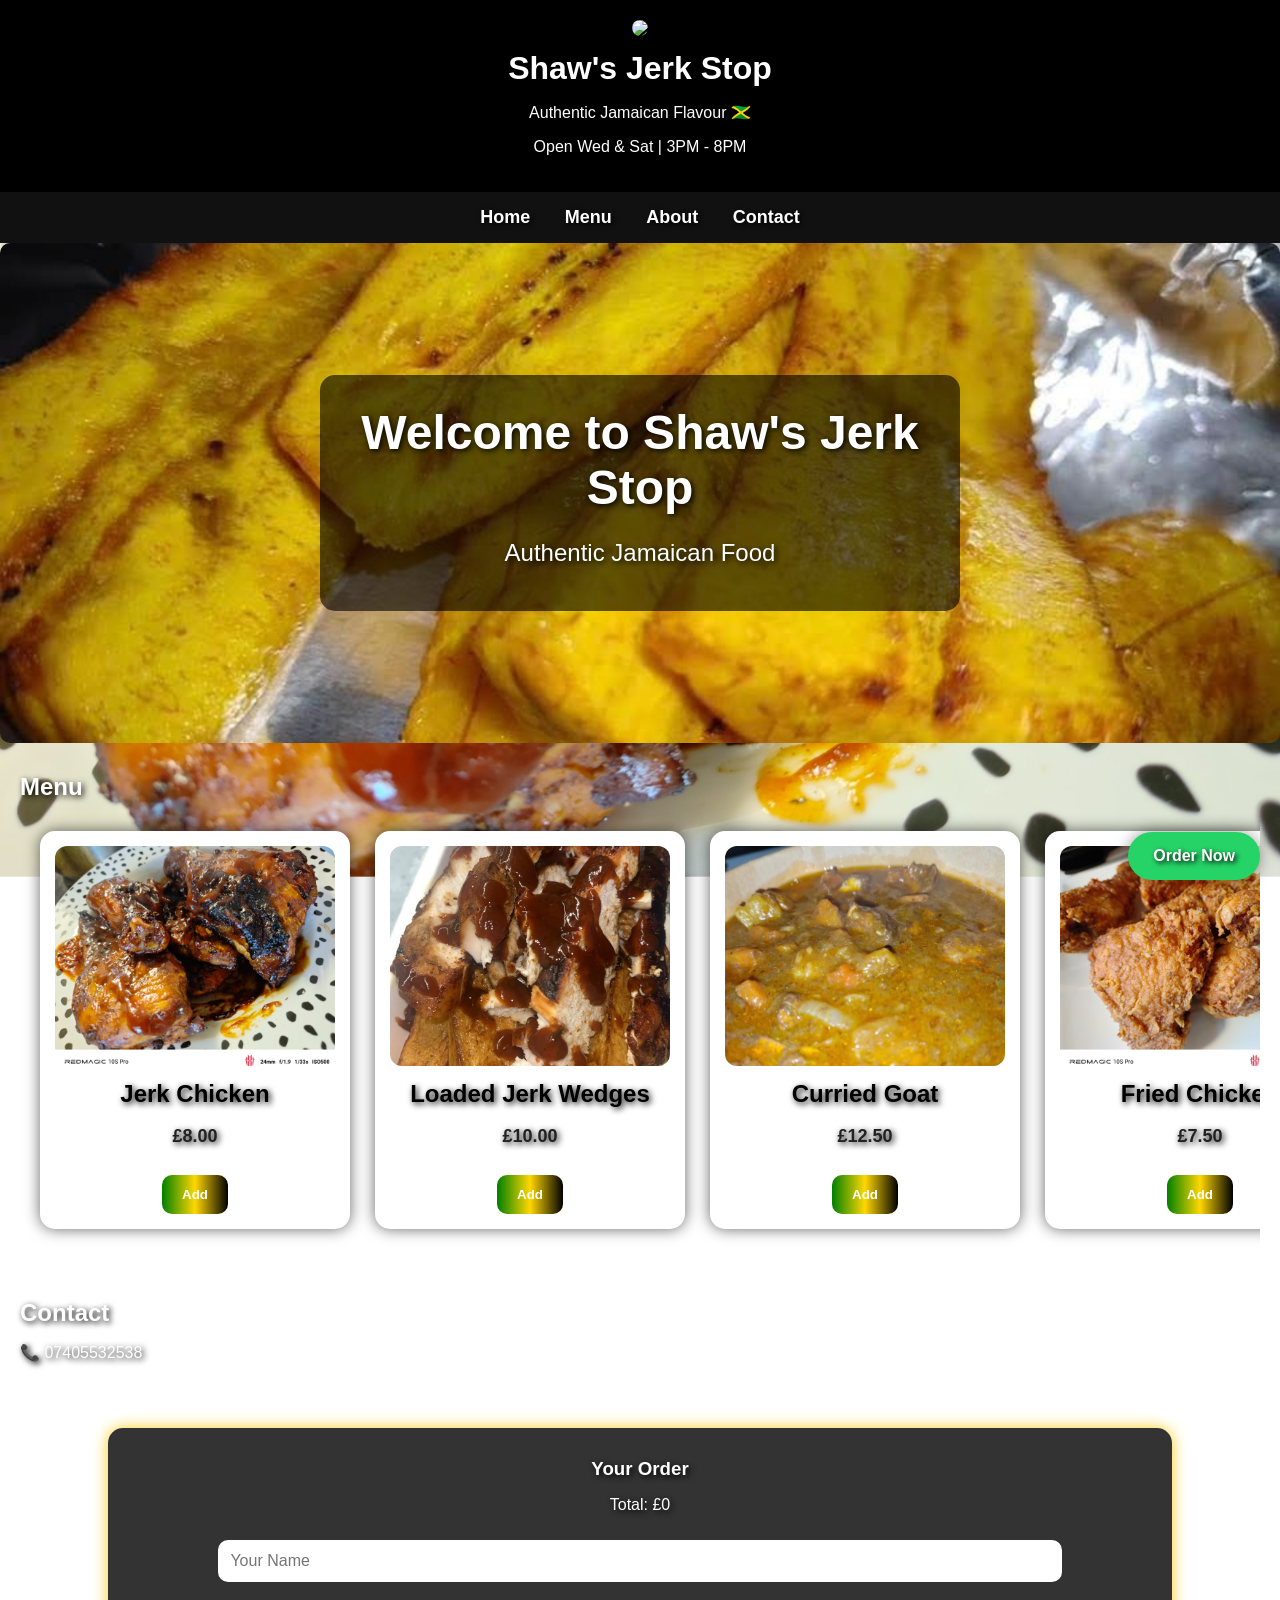
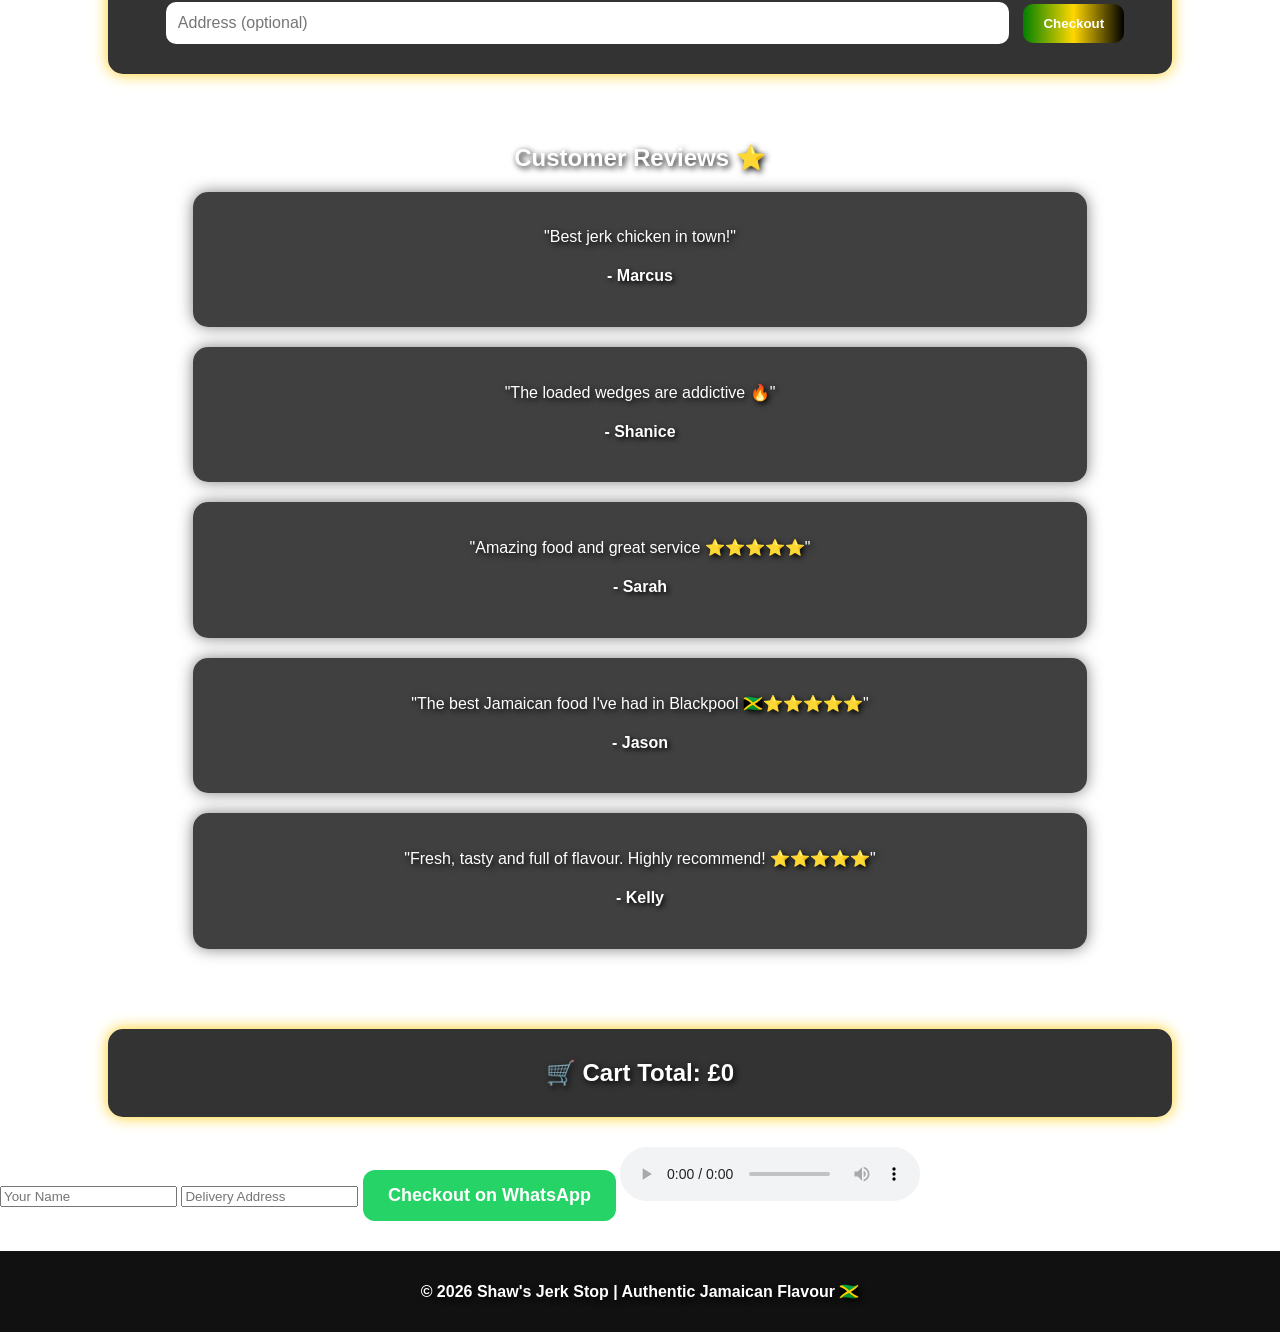
==== index.html @ 75566e00 "Add files via upload" ====
<!DOCTYPE html>
<html lang="en">
<head>
<meta charset="UTF-8">
<meta name="viewport" content="width=device-width, initial-scale=1.0">
<title>Shaw's Jerk Stop</title>

<link rel="stylesheet" href="style.css">


</head>

<body>

<header>
<img src="logo.jpg">
<h1>Shaw's Jerk Stop</h1>
<p>Authentic Jamaican Flavour 🇯🇲</p>
<p>Open Wed & Sat | 3PM - 8PM</p>
</header>

<nav>
<a href="index.html">Home</a>
<a href="menu.html">Menu</a>
<a href="about.html">About</a>
<a href="contact.html">Contact</a>
</nav>

<div class="carousel">

    <div class="hero-text">
        <h1>Welcome to Shaw's Jerk Stop</h1>
        <p>Authentic Jamaican Food</p>
    </div>

    <img id="slide" src="ripeplantains.jpg" alt="Jamaican Food">

</div>

<section id="menu">
<h2>Menu</h2>

<div class="menu">

<div class="card">
<img src="jerkchicken.jpg">
<h3>Jerk Chicken</h3>
<p>£8.00</p>
<button onclick="addToCart('Jerk Chicken', 8.00)">Add</button>
</div>

<div class="card">
<img src="loadedjerkwedges.jpg">
<h3>Loaded Jerk Wedges</h3>
<p>£10.00</p>
<button onclick="addToCart('Loaded Jerk Wedges', 10.00)">Add</button>
</div>

<div class="card">
<img src="curriedgoat.jpg">
<h3>Curried Goat</h3>
<p>£12.50</p>
<button onclick="addToCart('Curried Goat', 12.50)">Add</button>
</div>

<div class="card">
<img src="friedchicken.jpg">
<h3>Fried Chicken</h3>
<p>£7.50</p>
<button onclick="addToCart('Fried Chicken', 7.50)">Add</button>
</div>

<div class="card">
<img src="ripeplantains.jpg">
<h3>Plantain</h3>
<p>£2.00</p>
<button onclick="addToCart('Plantain', 2.00)">Add</button>
</div>

<div class="card">
<img src="brownstewchicken.jpg">
<h3>Brown Stew Chicken</h3>
<p>£9.00</p>
<button onclick="addToCart('Brown Stew Chicken', 9.00)">Add</button>
</div>

<div class="card">
<img src="festivals.jpg">
<h3>Festivals</h3>
<p>£5.00</p>
<button onclick="addToCart('Festivals', 5.00)">Add</button>
</div>

<div class="card">
<img src="riceandpeas.jpg">
<h3>Rice and Peas</h3>
<p>£5.00</p>
<button onclick="addToCart('Rice and Peas', 5.00)">Add</button>
</div>
</div>
</section>

<section id="contact">
<h2>Contact</h2>
<p>📞 07405532538</p>
</section>

<!-- CART -->
<div id="cart">
<h3>Your Order</h3>
<ul id="cart-items"></ul>
<p>Total: £<span id="total">0</span></p>

<input type="text" id="name" placeholder="Your Name">
<input type="text" id="address" placeholder="Address (optional)">

<button onclick="checkout()">Checkout</button>
</div>

<script>
let cart = [];
let total = 0;

function addToCart(name, price) {
    cart.push({name, price});
    total += price;
    updateCart();
}

function removeItem(index) {
    total -= cart[index].price;
    cart.splice(index, 1);
    updateCart();
}

function updateCart() {
    let list = document.getElementById("cart-items");
    list.innerHTML = "";

    cart.forEach((item, index) => {
        let li = document.createElement("li");
        li.innerHTML = item.name + " - £" + item.price + 
        " <button onclick='removeItem(" + index + ")'>X</button>";
        list.appendChild(li);
    });

    document.getElementById("total").innerText = total.toFixed(2);
}

function checkout() {

    let name =
    document.getElementById("customerName").value;

    let address =
    document.getElementById("customerAddress").value;

    let message =
    "Hello Shaw's Jerk Stop!%0A%0A";

    message += "Name: " + name + "%0A";

    message += "Address: " + address + "%0A";

    message += "Total: £" + total.toFixed(2);

    window.open(
    "https://wa.me/447405532538?text=" + message
    );

}
</script>

<section id="reviews">

    <h2>Customer Reviews ⭐</h2>

    <div class="review-card">
        <p>"Best jerk chicken in town!"</p>
        <h4>- Marcus</h4>
    </div>

    <div class="review-card">
        <p>"The loaded wedges are addictive 🔥"</p>
        <h4>- Shanice</h4>
    </div>

<div class="review-card">
    <p>"Amazing food and great service ⭐⭐⭐⭐⭐"</p>
    <h4>- Sarah</h4>
</div>

<div class="review-card">
    <p>"The best Jamaican food I've had in Blackpool 🇯🇲⭐⭐⭐⭐⭐"</p>
    <h4>- Jason</h4>
</div>

<div class="review-card">
    <p>"Fresh, tasty and full of flavour. Highly recommend! ⭐⭐⭐⭐⭐"</p>
    <h4>- Kelly</h4>
</div>

</section>

<script>

let total = 0;

function addToCart(item, price) {
    total += price;

    document.getElementById("total").innerText = total.toFixed(2);

    alert(item + " added to cart!");
}

function checkout() {

    let message =
    "Hello Shaw's Jerk Stop! My total order is £" +
    total.toFixed(2);

    window.open(
    "https://wa.me/447405532538?text=" +
    encodeURIComponent(message)
    );

}

let images = [
    "jerkchicken.jpg",
    "friedchicken.jpg",
    "curriedgoat.jpg",
    "riceandpeas.jpg"
];

let index = 0;

setInterval(function () {

    index++;

    if(index >= images.length){
        index = 0;
    }

    document.getElementById("slide").src = images[index];

}, 3000);

</script>

<a href="https://wa.me/447405532538" class="whatsapp-btn" target="_blank">
    Order Now
</a>

<div id="cart">
    <h2>🛒 Cart Total: £<span id="total">0</span></h2>
</div>

<input type="text" id="customerName" placeholder="Your Name">

<input type="text" id="customerAddress" placeholder="Delivery Address">
 
<button onclick="checkout()" class="checkout-btn">
Checkout on WhatsApp
</button>

<audio controls>
    <source src="reggae.mp3" type="audio/mpeg">
</audio>

<footer>
<p>
© 2026 Shaw's Jerk Stop | Authentic Jamaican Flavour 🇯🇲
</p>
</footer>

<script>
const images = [
    "ripeplantains.jpg",
    "jerkchicken.jpg",
    "curriedgoat.jpg",
    "loadedjerkwedges.jpg",
    "brownstewchicken.jpg"
];

let currentImage = 0;

setInterval(() => {
    currentImage++;

    if (currentImage >= images.length) {
        currentImage = 0;
    }

    document.getElementById("slide").src = images[currentImage];
}, 3000);
</script>

</body>
</html>
---- style.css ----
/* GENERAL */

body {
    margin: 0;
    font-family: Arial, sans-serif;
    background-image: url("jerkchicken.jpg");
background-size: cover;
background-position: center;
background-attachment: fixed;
color: white;
text-shadow: 2px 2px 5px black;
}

/* HEADER */
header {
  background: black;
  color: white;
  text-align: center;
  padding: 20px;
}

header img {
  width: 120px;
}

/* NAV BAR */
nav {
    background: #111;
    padding: 15px;
    text-align: center;
    position: sticky;
    top: 0;
    z-index: 1000;
}

nav a {
    color: white;
    text-decoration: none;
    margin: 15px;
    font-size: 18px;
    font-weight: bold;
    transition: 0.3s;
}

nav a:hover {
    color: #ff5c8a;
}

/* PAGE CONTENT (for About & Contact pages) */
.content {
  padding: 30px;
  max-width: 600px;
  margin: auto;
}

.content a {
    color: #39ff14;
    font-weight: bold;
    text-decoration: none;
}

.content a:hover {
    color: #ffd700;
    text-decoration: underline;
}

.content {
    background: rgba(0, 0, 0, 0.75);
    padding: 30px;
    max-width: 700px;
    margin: 40px auto;
    border-radius: 15px;
    color: white;
    box-shadow: 0 0 20px rgba(0,0,0,0.6);
}

h1, h2, h3, p {
    text-shadow: 2px 2px 6px black;
}

.about-container {
    background: rgba(0, 0, 0, 0.65);
    padding: 20px;
    border-radius: 15px;
    width: 80%;
    margin: auto;
}

/* SECTIONS */
section {
  padding: 20px;
}

/* MENU LAYOUT */
.menu {
    display: flex;
    gap: 25px;
    overflow-x: auto;
    scroll-behavior: smooth;
    padding: 20px;
}

.menu::-webkit-scrollbar {
    height: 10px;
}

.menu::-webkit-scrollbar-thumb {
    background: #ff5c8a;
    border-radius: 10px;
}

/* MENU CARDS */
.card {
  background: white;
  padding: 10px;
  border-radius: 10px;
  width: 250px;
  text-align: center;
  box-shadow: 0 0 15px rgba(0,0,0,0.6);
}

.card h3 {
    color: black;
    font-size: 24px;
    font-weight: bold;
}

.card p {
    color: #222;
    font-size: 18px;
    font-weight: bold;
}

/* IMAGES */
img {
  width: 100%;
  height: auto;
  border-radius: 10px;
}

/* HEADINGS */
h1, h2, h3 {
  margin: 10px 0;
}

/* BUTTONS */
button {
  background: #ff6b6b;
  border: none;
  padding: 10px;
  color: white;
  cursor: pointer;
  border-radius: 5px;
}

button:hover {
  background: #e05555;
}

/* FOOTER */
footer {
  background: black;
  color: white;
  text-align: center;
  padding: 10px;
}

.menu-image {
  width: 100%;
  max-width: 600px;
  display: block;
  margin: 20px auto 40px auto;
  border-radius: 10px;
  box-shadow: 0 4px 12px rgba(0, 0, 0, 0.2);
}
.carousel {
    width: 100%;
    height: 400px;
    overflow: hidden;
    position: relative;
}

.carousel img {
    width: 100%;
    height: 400px;
    object-fit: cover;
}

.hero-text {
    position: absolute;
    top: 50%;
    left: 50%;
    transform: translate(-50%, -50%);
    color: white;
    text-align: center;
    background: rgba(0,0,0,0.5);
    padding: 20px;
    border-radius: 10px;
}

.hero-text h1 {
    font-size: 50px;
}

.hero-text p {
    font-size: 24px;
}

.carousel {
    position: relative;
    width: 100%;
    height: 500px;
    overflow: hidden;
}

.carousel img {
    width: 100%;
    height: 500px;
    object-fit: cover;
    transition: opacity 1s ease-in-out;
}

.hero-text {
    position: absolute;
    top: 50%;
    left: 50%;
    transform: translate(-50%, -50%);
    background: rgba(0,0,0,0.6);
    padding: 25px;
    border-radius: 12px;
    text-align: center;
    color: white;
}

.hero-text h1 {
    font-size: 48px;
    margin-bottom: 10px;
}

.hero-text p {
    font-size: 24px;
}

nav a {
    transition: 0.3s;
}

nav a:hover {
    color: gold;
}

.card {
    transition: transform 0.3s;
}


.card {
    background: white;
    padding: 15px;
    border-radius: 15px;
    width: 280px;
    min-width: 280px;
    text-align: center;
    transition: transform 0.4s ease;
}

.card:hover {
    transform: rotate(3deg) scale(1.05);
}

.card img {
    width: 100%;
    height: 220px;
    object-fit: cover;
    border-radius: 12px;
}

.card:hover img {
    transform: scale(1.08);
}

button {
    background: #ff5c8a;
    color: white;
    border: none;
    padding: 10px 16px;
    border-radius: 8px;
    cursor: pointer;
    transition: 0.3s;
}

button:hover {
    background: #ff2f68;
    transform: scale(1.1);
}

button:hover {
    transform: scale(1.05);
    box-shadow: 0 0 15px lime;
}

.whatsapp-btn {
    position: fixed;
    bottom: 20px;
    right: 20px;
    background: #25D366;
    color: white;
    padding: 15px 25px;
    border-radius: 50px;
    text-decoration: none;
    font-weight: bold;
    box-shadow: 0 0 15px rgba(0,0,0,0.4);
    transition: 0.3s;
}

.whatsapp-btn:hover {
    transform: scale(1.1);
    background: #1ebe5d;
}

#cart {
    background: rgba(0,0,0,0.8);
    color: white;
    padding: 20px;
    margin: 30px auto;
    width: 80%;
    border-radius: 15px;
    text-align: center;
    box-shadow: 0 0 15px #ffcd16;
}

#cart input {
    width: 80%;
    padding: 12px;
    margin: 10px;
    border: none;
    border-radius: 10px;
    font-size: 16px;
}

.checkout-btn {
    background: #25D366;
    color: white;
    border: none;
    padding: 15px 25px;
    border-radius: 12px;
    font-size: 18px;
    cursor: pointer;
    transition: 0.3s;
}

.checkout-btn:hover {
    transform: scale(1.08);
    background: #1ebe5d;
}

button:hover {
    transform: scale(1.1) rotate(-2deg);
    background: linear-gradient(
        45deg,
        #009b3a,
        #ffcd00,
        #000000
    );

    color: white;

    box-shadow: 0 0 20px #ffcd00;

    transition: 0.4s ease;
}

.card:hover {
    transform: translateY(-10px) scale(1.05);

    box-shadow:
    0 0 15px #009b3a,
    0 0 25px #ffcd00;

    transition: 0.4s;
}#reviews {
    padding: 40px;
    text-align: center;
}

.review-card {
    background: #1f1f1f;
    color: white;
    margin: 20px auto;
    padding: 20px;
    border-radius: 12px;
    width: 60%;
    box-shadow: 0 0 15px rgba(0,0,0,0.4);
    transition: 0.3s;
}

.review-card:hover {
    transform: scale(1.05);
    background: linear-gradient(to right, green, gold, black);
}button {
    background: linear-gradient(to right, green, gold, black);
    color: white;
    border: none;
    padding: 12px 20px;
    margin-top: 10px;
    border-radius: 10px;
    cursor: pointer;
    font-weight: bold;
    transition: 0.3s;
}

button:hover {
    transform: scale(1.1);
    box-shadow: 0 0 20px gold;
}

.hero-text {
    background: rgba(0, 0, 0, 0.6);
    padding: 20px;
    border-radius: 15px;
    display: inline-block;
}

footer {
    background: #111;
    color: white;
    text-align: center;
    padding: 15px;
    margin-top: 30px;
    font-weight: bold;
}

#reviews {
    text-align: center;
    padding: 30px;
}

.review-card {
    background: rgba(0,0,0,0.75);
    color: white;
    padding: 20px;
    margin: 20px auto;
    width: 70%;
    border-radius: 15px;
    box-shadow: 0 0 15px rgba(0,0,0,0.5);
}
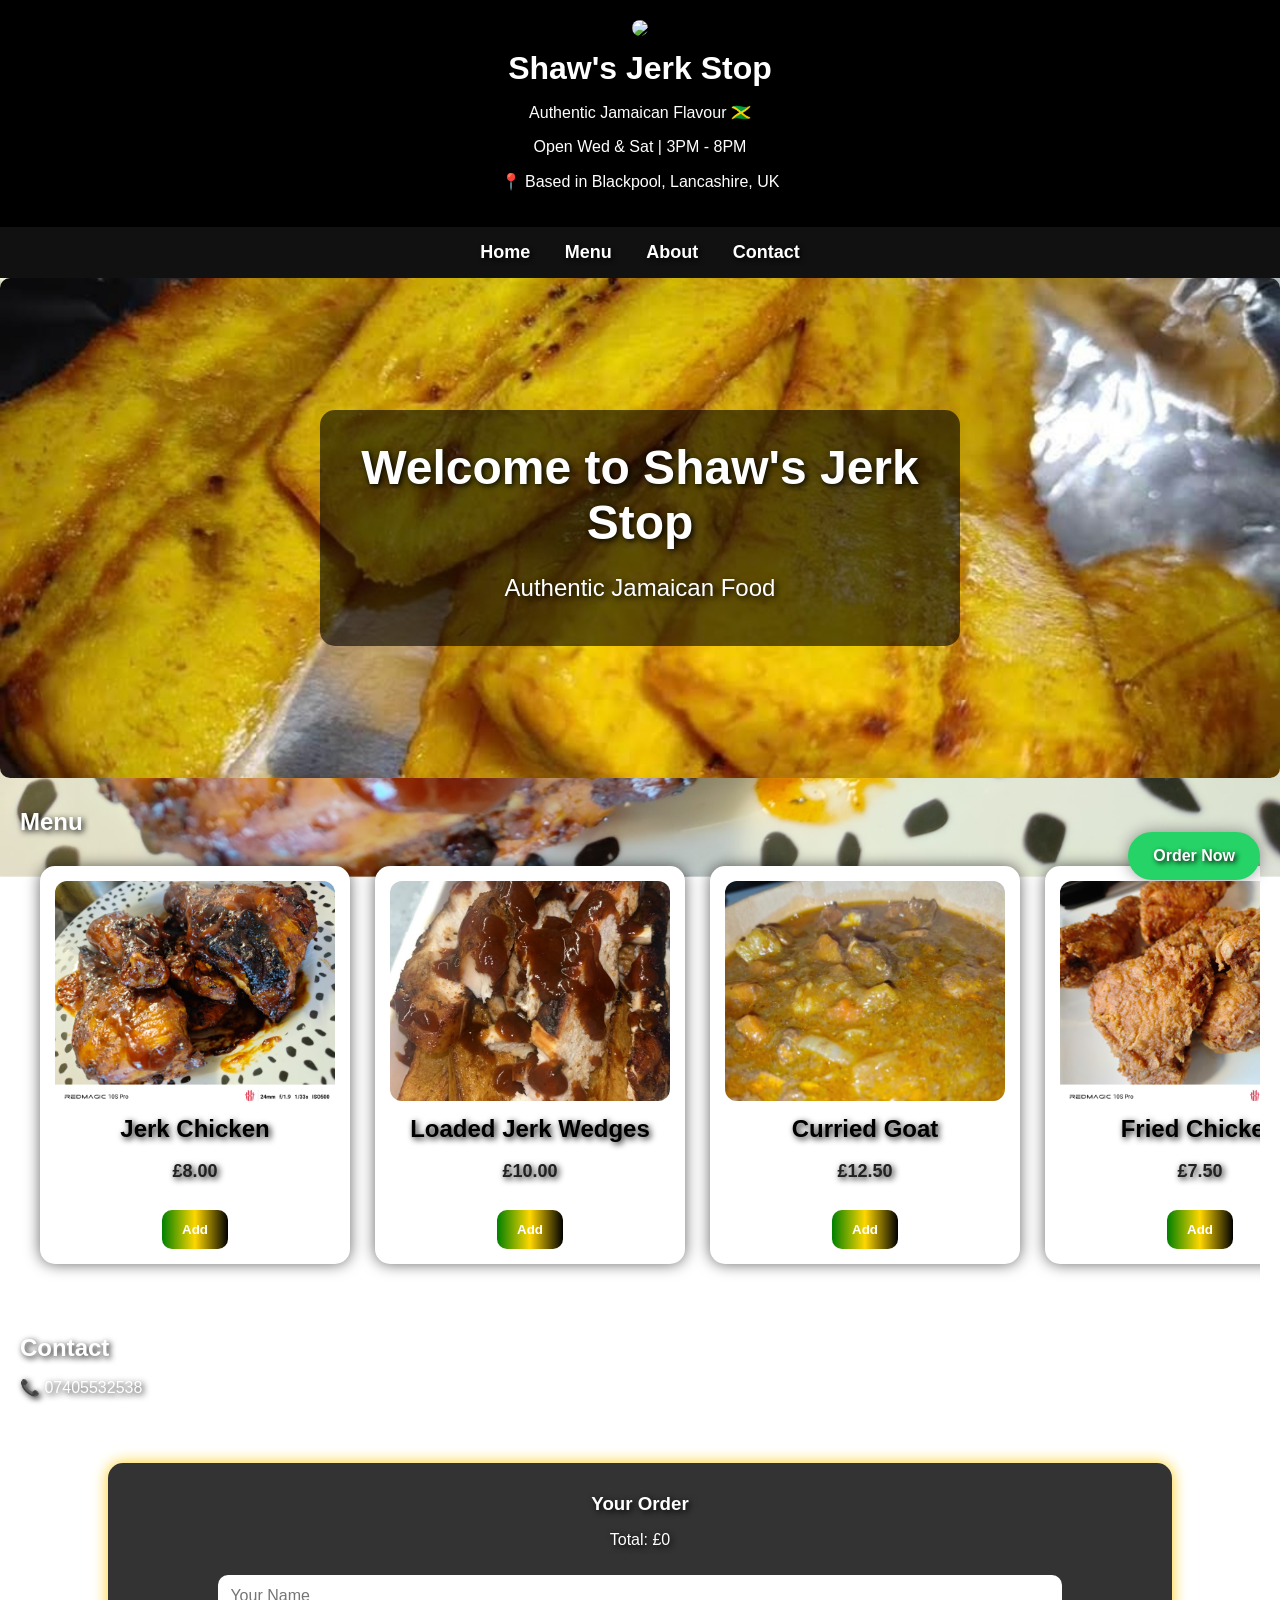
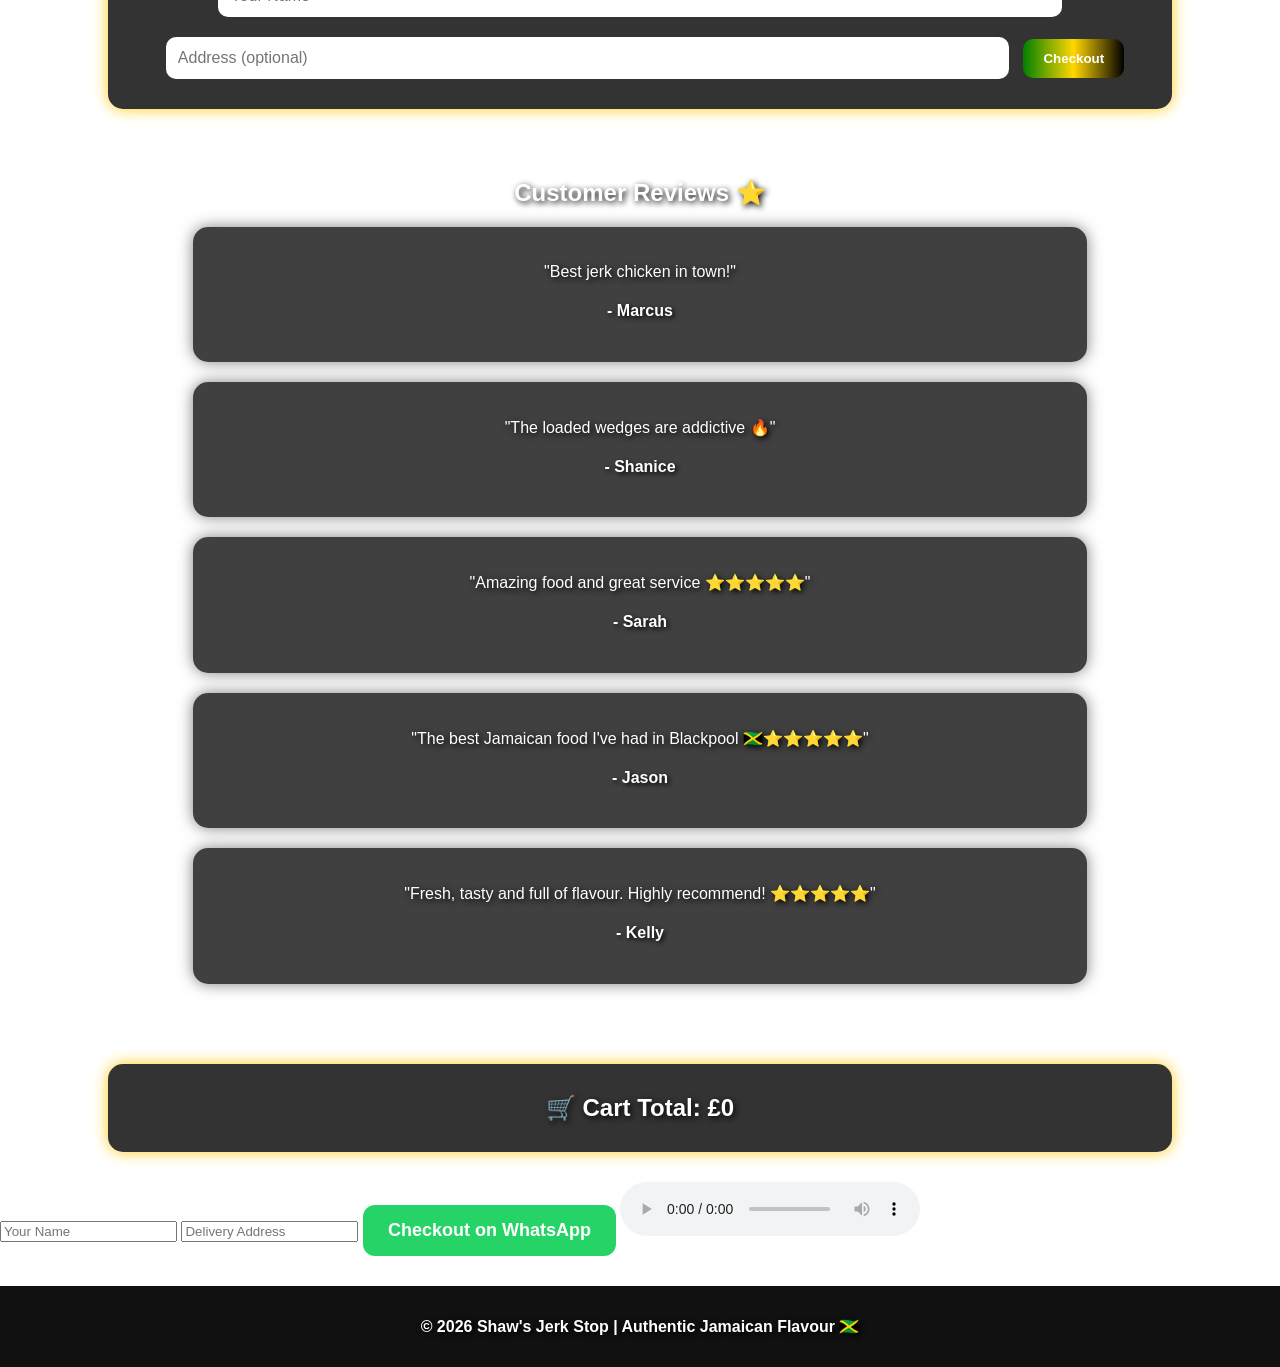
==== commit dd65306e: "Add location to header in index.html Added location information to the header." ====
--- a/index.html
+++ b/index.html
@@ -17,6 +17,7 @@
 <h1>Shaw's Jerk Stop</h1>
 <p>Authentic Jamaican Flavour 🇯🇲</p>
 <p>Open Wed & Sat | 3PM - 8PM</p>
+<p>📍 Based in Blackpool, Lancashire, UK</p> 
 </header>
 
 <nav>
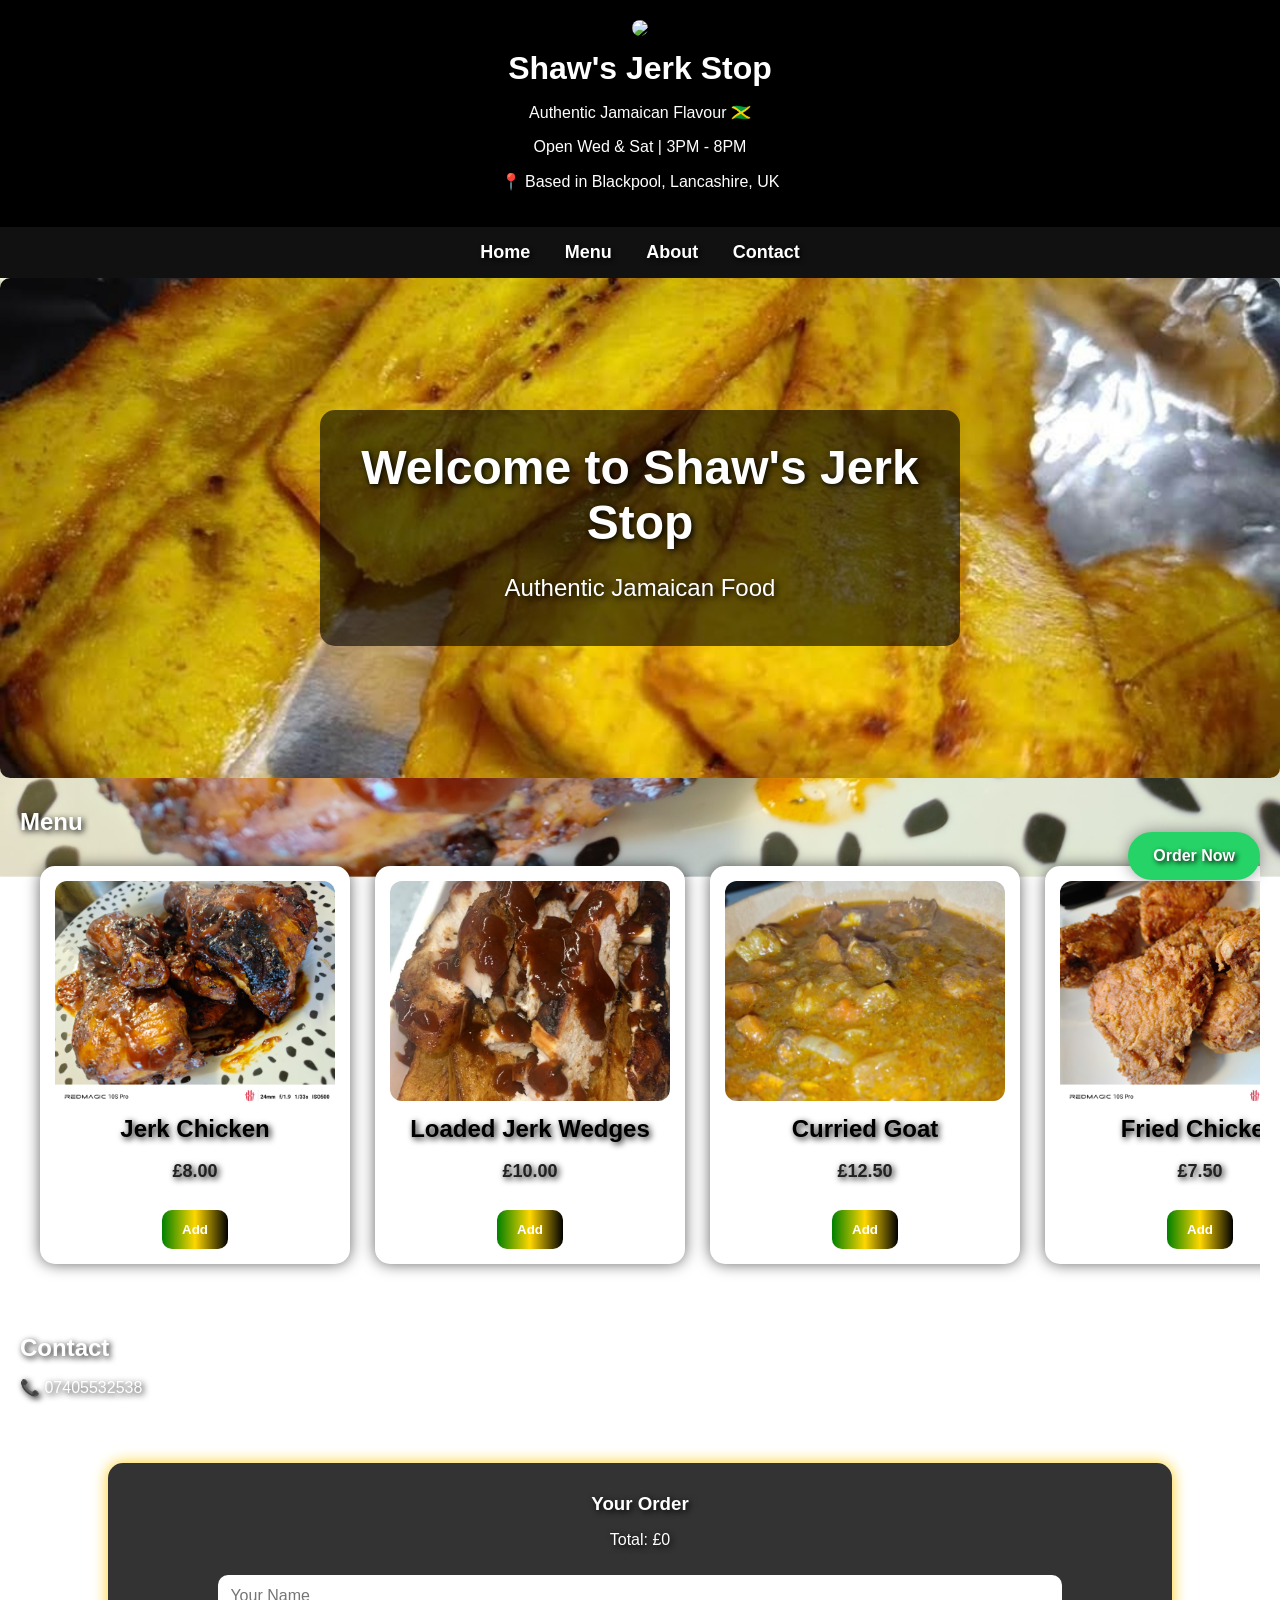
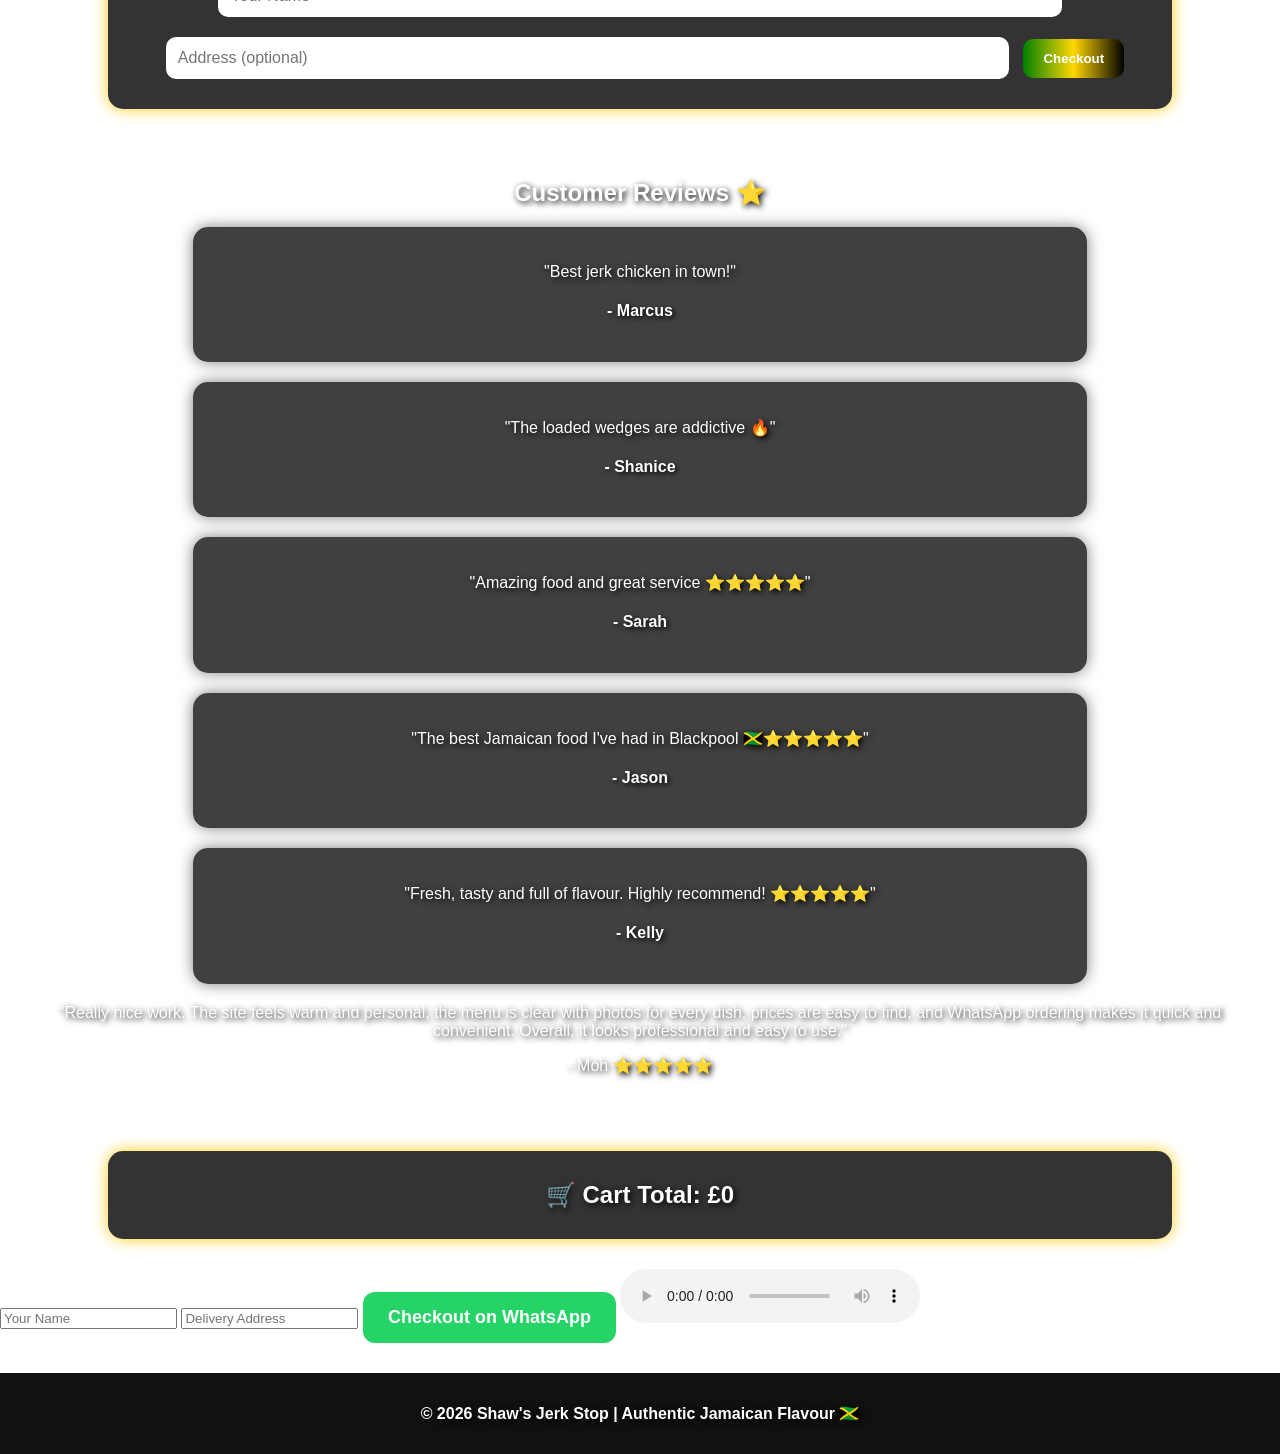
==== commit 0d881088: "Fix HTML structure and update cart functionality" ====
--- a/index.html
+++ b/index.html
@@ -201,6 +201,11 @@
     <h4>- Kelly</h4>
 </div>
 
+ <div class="review">
+    <p>"Really nice work. The site feels warm and personal, the menu is clear with photos for every dish, prices are easy to find, and WhatsApp ordering makes it quick and convenient. Overall, it looks professional and easy to use."</p>
+    <p>- Moh ⭐⭐⭐⭐⭐</p>
+</div> 
+    
 </section>
 
 <script>
